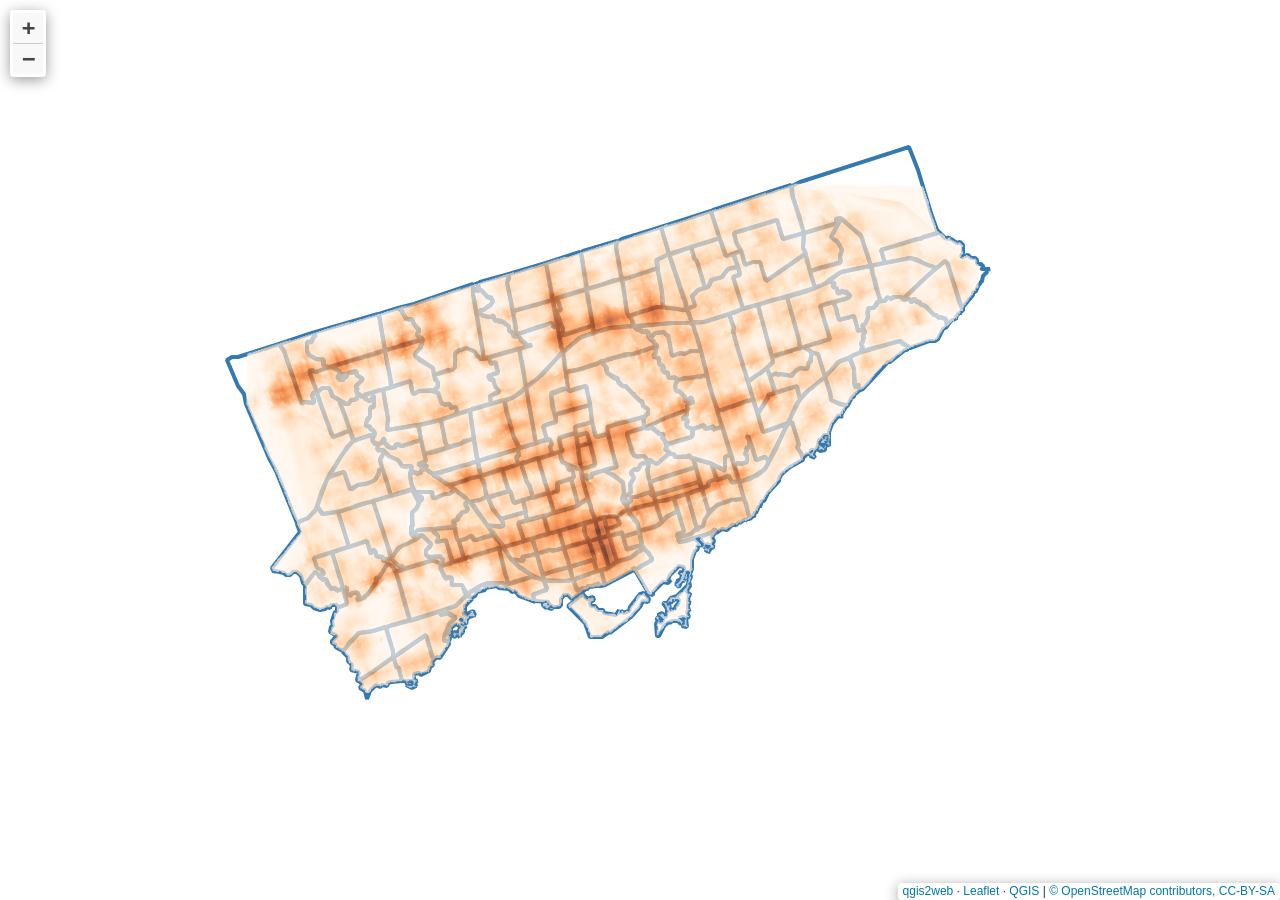
==== assets/project-one-map/index.html @ 5f245ad6 "Publish portfolio website" ====
<!doctype html>
<html lang="en">
    <head>
        <meta charset="utf-8">
        <meta http-equiv="X-UA-Compatible" content="IE=edge">
        <meta name="viewport" content="initial-scale=1,user-scalable=no,maximum-scale=1,width=device-width">
        <meta name="mobile-web-app-capable" content="yes">
        <meta name="apple-mobile-web-app-capable" content="yes">
        <link rel="stylesheet" href="css/leaflet.css">
        <link rel="stylesheet" href="css/qgis2web.css">
        <link rel="stylesheet" href="css/fontawesome-all.min.css">
        <link rel="stylesheet" href="css/leaflet.photon.css">
        <style>
        html, body, #map {
            width: 100%;
            height: 100%;
            padding: 0;
            margin: 0;
        }
        </style>
        <title>Toronto Accessibility Map — Ethan Niu</title>
    </head>
    <body>
        <div id="map">
        </div>
        <script src="js/qgis2web_expressions.js"></script>
        <script src="js/leaflet.js"></script>
        <script src="js/leaflet.rotatedMarker.js"></script>
        <script src="js/leaflet.pattern.js"></script>
        <script src="js/leaflet-hash.js"></script>
        <script src="js/Autolinker.min.js"></script>
        <script src="js/rbush.min.js"></script>
        <script src="js/labelgun.min.js"></script>
        <script src="js/labels.js"></script>
        <script src="js/leaflet.photon.js"></script>
        <script src="data/Neighbourhoods4326_1.js"></script>
        <script>
        var map = L.map('map', {
            zoomControl:false, maxZoom:28, minZoom:1
        }).fitBounds([[43.5701718692119,-79.63709369477158],[43.83942872199665,-79.07409411210276]]);
        var hash = new L.Hash(map);
        map.attributionControl.setPrefix('<a href="https://github.com/qgis2web/qgis2web" target="_blank">qgis2web</a> &middot; <a href="https://leafletjs.com" title="A JS library for interactive maps">Leaflet</a> &middot; <a href="https://qgis.org">QGIS</a>');
        var autolinker = new Autolinker({truncate: {length: 30, location: 'smart'}});
        // remove popup's row if "visible-with-data"
        function removeEmptyRowsFromPopupContent(content, feature) {
         var tempDiv = document.createElement('div');
         tempDiv.innerHTML = content;
         var rows = tempDiv.querySelectorAll('tr');
         for (var i = 0; i < rows.length; i++) {
             var td = rows[i].querySelector('td.visible-with-data');
             var key = td ? td.id : '';
             if (td && td.classList.contains('visible-with-data') && feature.properties[key] == null) {
                 rows[i].parentNode.removeChild(rows[i]);
             }
         }
         return tempDiv.innerHTML;
        }
        // modify popup if contains media
        function addClassToPopupIfMedia(content, popup) {
            var tempDiv = document.createElement('div');
            tempDiv.innerHTML = content;
            var imgTd = tempDiv.querySelector('td img');
            if (imgTd) {
                var src = imgTd.getAttribute('src');
                if (/\.(jpg|jpeg|png|gif|bmp|webp|avif)$/i.test(src)) {
                    popup._contentNode.classList.add('media');
                    var img = popup._contentNode.querySelector('td img');
                    if (img) {
                        // If already loaded (cache), update immediately
                        if (img.complete && img.naturalHeight > 0) {
                            popup.update();
                        } else {
                            img.addEventListener('load', function() {
                                popup.update();
                            });
                            img.addEventListener('error', function() {
                                popup.update();
                            });
                        }
                    }
                } else if (/\.(mp3|wav|ogg|aac)$/i.test(src)) {
                    var audio = document.createElement('audio');
                    audio.controls = true;
                    audio.src = src;
                    imgTd.parentNode.replaceChild(audio, imgTd);
                    popup._contentNode.classList.add('media');
                    setTimeout(function() {
                        popup.setContent(tempDiv.innerHTML);
                        popup.update();
                    }, 10);
                } else if (/\.(mp4|webm|ogg|mov)$/i.test(src)) {
                    var video = document.createElement('video');
                    video.controls = true;
                    video.src = src;
                    video.style.width = "400px";
                    video.style.height = "300px";
                    video.style.maxHeight = "60vh";
                    video.style.maxWidth = "60vw";
                    imgTd.parentNode.replaceChild(video, imgTd);
                    popup._contentNode.classList.add('media');
                    // Aggiorna il popup quando il video carica i metadati
                    video.addEventListener('loadedmetadata', function() {
                        popup.update();
                    });
                    setTimeout(function() {
                        popup.setContent(tempDiv.innerHTML);
                        popup.update();
                    }, 10);
                } else {
                    popup._contentNode.classList.remove('media');
                }
            } else {
                popup._contentNode.classList.remove('media');
            }
        }
        var zoomControl = L.control.zoom({
            position: 'topleft'
        }).addTo(map);
        var bounds_group = new L.featureGroup([]);
        function setBounds() {
        }
        map.createPane('pane_OSMStandard_0');
        map.getPane('pane_OSMStandard_0').style.zIndex = 400;
        var layer_OSMStandard_0 = L.tileLayer('https://tile.openstreetmap.org/{z}/{x}/{y}.png', {
            pane: 'pane_OSMStandard_0',
            opacity: 1.0,
            attribution: '<a href="https://www.openstreetmap.org/copyright">© OpenStreetMap contributors, CC-BY-SA</a>',
            minZoom: 1,
            maxZoom: 28,
            minNativeZoom: 0,
            maxNativeZoom: 19
        });
        layer_OSMStandard_0;
        map.addLayer(layer_OSMStandard_0);
        function pop_Neighbourhoods4326_1(feature, layer) {
            var popupContent = '<table>\
                    <tr>\
                        <td colspan="2">' + (feature.properties['_id1'] !== null ? autolinker.link(String(feature.properties['_id1']).replace(/'/g, '\'').toLocaleString()) : '') + '</td>\
                    </tr>\
                    <tr>\
                        <td colspan="2">' + (feature.properties['AREA_ID2'] !== null ? autolinker.link(String(feature.properties['AREA_ID2']).replace(/'/g, '\'').toLocaleString()) : '') + '</td>\
                    </tr>\
                    <tr>\
                        <td colspan="2">' + (feature.properties['AREA_AT3'] !== null ? autolinker.link(String(feature.properties['AREA_AT3']).replace(/'/g, '\'').toLocaleString()) : '') + '</td>\
                    </tr>\
                    <tr>\
                        <td colspan="2">' + (feature.properties['PARENT_4'] !== null ? autolinker.link(String(feature.properties['PARENT_4']).replace(/'/g, '\'').toLocaleString()) : '') + '</td>\
                    </tr>\
                    <tr>\
                        <td colspan="2">' + (feature.properties['AREA_SH5'] !== null ? autolinker.link(String(feature.properties['AREA_SH5']).replace(/'/g, '\'').toLocaleString()) : '') + '</td>\
                    </tr>\
                    <tr>\
                        <td colspan="2">' + (feature.properties['AREA_LO6'] !== null ? autolinker.link(String(feature.properties['AREA_LO6']).replace(/'/g, '\'').toLocaleString()) : '') + '</td>\
                    </tr>\
                    <tr>\
                        <td colspan="2">' + (feature.properties['AREA_NA7'] !== null ? autolinker.link(String(feature.properties['AREA_NA7']).replace(/'/g, '\'').toLocaleString()) : '') + '</td>\
                    </tr>\
                    <tr>\
                        <td colspan="2">' + (feature.properties['AREA_DE8'] !== null ? autolinker.link(String(feature.properties['AREA_DE8']).replace(/'/g, '\'').toLocaleString()) : '') + '</td>\
                    </tr>\
                    <tr>\
                        <td colspan="2">' + (feature.properties['CLASSIF9'] !== null ? autolinker.link(String(feature.properties['CLASSIF9']).replace(/'/g, '\'').toLocaleString()) : '') + '</td>\
                    </tr>\
                    <tr>\
                        <td colspan="2">' + (feature.properties['CLASSIF10'] !== null ? autolinker.link(String(feature.properties['CLASSIF10']).replace(/'/g, '\'').toLocaleString()) : '') + '</td>\
                    </tr>\
                    <tr>\
                        <td colspan="2">' + (feature.properties['OBJECTI11'] !== null ? autolinker.link(String(feature.properties['OBJECTI11']).replace(/'/g, '\'').toLocaleString()) : '') + '</td>\
                    </tr>\
                </table>';
            var content = removeEmptyRowsFromPopupContent(popupContent, feature);
			layer.on('popupopen', function(e) {
				addClassToPopupIfMedia(content, e.popup);
			});
			layer.bindPopup(content, { maxHeight: 400 });
        }

        function style_Neighbourhoods4326_1_0() {
            return {
                pane: 'pane_Neighbourhoods4326_1',
                opacity: 1,
                color: 'rgba(53,121,177,1.0)',
                dashArray: '',
                lineCap: 'square',
                lineJoin: 'bevel',
                weight: 4.0,
                fillOpacity: 0,
                interactive: true,
            }
        }
        map.createPane('pane_Neighbourhoods4326_1');
        map.getPane('pane_Neighbourhoods4326_1').style.zIndex = 401;
        map.getPane('pane_Neighbourhoods4326_1').style['mix-blend-mode'] = 'normal';
        var layer_Neighbourhoods4326_1 = new L.geoJson(json_Neighbourhoods4326_1, {
            attribution: '',
            interactive: true,
            dataVar: 'json_Neighbourhoods4326_1',
            layerName: 'layer_Neighbourhoods4326_1',
            pane: 'pane_Neighbourhoods4326_1',
            onEachFeature: pop_Neighbourhoods4326_1,
            style: style_Neighbourhoods4326_1_0,
        });
        bounds_group.addLayer(layer_Neighbourhoods4326_1);
        map.addLayer(layer_Neighbourhoods4326_1);
        map.createPane('pane_final_clipped_weighted_layer_2');
        map.getPane('pane_final_clipped_weighted_layer_2').style.zIndex = 402;
        var img_final_clipped_weighted_layer_2 = 'data/final_clipped_weighted_layer_2.png';
        var img_bounds_final_clipped_weighted_layer_2 = [[43.57489179670922,-79.64272814222107],[43.86174307892276,-79.11399780388876]];
        var layer_final_clipped_weighted_layer_2 = new L.imageOverlay(img_final_clipped_weighted_layer_2,
                                              img_bounds_final_clipped_weighted_layer_2,
                                              {pane: 'pane_final_clipped_weighted_layer_2'});
        bounds_group.addLayer(layer_final_clipped_weighted_layer_2);
        map.addLayer(layer_final_clipped_weighted_layer_2);
        setBounds();
        L.ImageOverlay.include({
            getBounds: function () {
                return this._bounds;
            }
        });
        </script>        
    </body>
</html>
---- assets/project-one-map/css/leaflet.css ----
/* required styles */

.leaflet-pane,
.leaflet-tile,
.leaflet-marker-icon,
.leaflet-marker-shadow,
.leaflet-tile-container,
.leaflet-pane > svg,
.leaflet-pane > canvas,
.leaflet-zoom-box,
.leaflet-image-layer,
.leaflet-layer {
	position: absolute;
	left: 0;
	top: 0;
	}
.leaflet-container {
	overflow: hidden;
	}
.leaflet-tile,
.leaflet-marker-icon,
.leaflet-marker-shadow {
	-webkit-user-select: none;
	   -moz-user-select: none;
	        user-select: none;
	  -webkit-user-drag: none;
	}
/* Prevents IE11 from highlighting tiles in blue */
.leaflet-tile::selection {
	background: transparent;
}
/* Safari renders non-retina tile on retina better with this, but Chrome is worse */
.leaflet-safari .leaflet-tile {
	image-rendering: -webkit-optimize-contrast;
	}
/* hack that prevents hw layers "stretching" when loading new tiles */
.leaflet-safari .leaflet-tile-container {
	width: 1600px;
	height: 1600px;
	-webkit-transform-origin: 0 0;
	}
.leaflet-marker-icon,
.leaflet-marker-shadow {
	display: block;
	}
/* .leaflet-container svg: reset svg max-width decleration shipped in Joomla! (joomla.org) 3.x */
/* .leaflet-container img: map is broken in FF if you have max-width: 100% on tiles */
.leaflet-container .leaflet-overlay-pane svg {
	max-width: none !important;
	max-height: none !important;
	}
.leaflet-container .leaflet-marker-pane img,
.leaflet-container .leaflet-shadow-pane img,
.leaflet-container .leaflet-tile-pane img,
.leaflet-container img.leaflet-image-layer,
.leaflet-container .leaflet-tile {
	max-width: none !important;
	max-height: none !important;
	width: auto;
	padding: 0;
	}

.leaflet-container img.leaflet-tile {
	/* See: https://bugs.chromium.org/p/chromium/issues/detail?id=600120 */
	mix-blend-mode: plus-lighter;
}

.leaflet-container.leaflet-touch-zoom {
	-ms-touch-action: pan-x pan-y;
	touch-action: pan-x pan-y;
	}
.leaflet-container.leaflet-touch-drag {
	-ms-touch-action: pinch-zoom;
	/* Fallback for FF which doesn't support pinch-zoom */
	touch-action: none;
	touch-action: pinch-zoom;
}
.leaflet-container.leaflet-touch-drag.leaflet-touch-zoom {
	-ms-touch-action: none;
	touch-action: none;
}
.leaflet-container {
	-webkit-tap-highlight-color: transparent;
}
.leaflet-container a {
	-webkit-tap-highlight-color: rgba(51, 181, 229, 0.4);
}
.leaflet-tile {
	filter: inherit;
	visibility: hidden;
	}
.leaflet-tile-loaded {
	visibility: inherit;
	}
.leaflet-zoom-box {
	width: 0;
	height: 0;
	-moz-box-sizing: border-box;
	     box-sizing: border-box;
	z-index: 800;
	}
/* workaround for https://bugzilla.mozilla.org/show_bug.cgi?id=888319 */
.leaflet-overlay-pane svg {
	-moz-user-select: none;
	}

.leaflet-pane         { z-index: 400; }

.leaflet-tile-pane    { z-index: 200; }
.leaflet-overlay-pane { z-index: 400; }
.leaflet-shadow-pane  { z-index: 500; }
.leaflet-marker-pane  { z-index: 600; }
.leaflet-tooltip-pane   { z-index: 650; }
.leaflet-popup-pane   { z-index: 700; }

.leaflet-map-pane canvas { z-index: 100; }
.leaflet-map-pane svg    { z-index: 200; }

.leaflet-vml-shape {
	width: 1px;
	height: 1px;
	}
.lvml {
	behavior: url(#default#VML);
	display: inline-block;
	position: absolute;
	}


/* control positioning */

.leaflet-control {
	position: relative;
	z-index: 800;
	pointer-events: visiblePainted; /* IE 9-10 doesn't have auto */
	pointer-events: auto;
	}
.leaflet-top,
.leaflet-bottom {
	position: absolute;
	z-index: 1000;
	pointer-events: none;
	}
.leaflet-top {
	top: 0;
	}
.leaflet-right {
	right: 0;
	}
.leaflet-bottom {
	bottom: 0;
	}
.leaflet-left {
	left: 0;
	}
.leaflet-control {
	float: left;
	clear: both;
	}
.leaflet-right .leaflet-control {
	float: right;
	}
.leaflet-top .leaflet-control {
	margin-top: 10px;
	}
.leaflet-bottom .leaflet-control {
	margin-bottom: 10px;
	}
.leaflet-left .leaflet-control {
	margin-left: 10px;
	}
.leaflet-right .leaflet-control {
	margin-right: 10px;
	}


/* zoom and fade animations */

.leaflet-fade-anim .leaflet-popup {
	opacity: 0;
	-webkit-transition: opacity 0.2s linear;
	   -moz-transition: opacity 0.2s linear;
	        transition: opacity 0.2s linear;
	}
.leaflet-fade-anim .leaflet-map-pane .leaflet-popup {
	opacity: 1;
	}
.leaflet-zoom-animated {
	-webkit-transform-origin: 0 0;
	    -ms-transform-origin: 0 0;
	        transform-origin: 0 0;
	}
svg.leaflet-zoom-animated {
	will-change: transform;
}

.leaflet-zoom-anim .leaflet-zoom-animated {
	-webkit-transition: -webkit-transform 0.25s cubic-bezier(0,0,0.25,1);
	   -moz-transition:    -moz-transform 0.25s cubic-bezier(0,0,0.25,1);
	        transition:         transform 0.25s cubic-bezier(0,0,0.25,1);
	}
.leaflet-zoom-anim .leaflet-tile,
.leaflet-pan-anim .leaflet-tile {
	-webkit-transition: none;
	   -moz-transition: none;
	        transition: none;
	}

.leaflet-zoom-anim .leaflet-zoom-hide {
	visibility: hidden;
	}


/* cursors */

.leaflet-interactive {
	cursor: pointer;
	}
.leaflet-grab {
	cursor: -webkit-grab;
	cursor:    -moz-grab;
	cursor:         grab;
	}
.leaflet-crosshair,
.leaflet-crosshair .leaflet-interactive {
	cursor: crosshair;
	}
.leaflet-popup-pane,
.leaflet-control {
	cursor: auto;
	}
.leaflet-dragging .leaflet-grab,
.leaflet-dragging .leaflet-grab .leaflet-interactive,
.leaflet-dragging .leaflet-marker-draggable {
	cursor: move;
	cursor: -webkit-grabbing;
	cursor:    -moz-grabbing;
	cursor:         grabbing;
	}

/* marker & overlays interactivity */
.leaflet-marker-icon,
.leaflet-marker-shadow,
.leaflet-image-layer,
.leaflet-pane > svg path,
.leaflet-tile-container {
	pointer-events: none;
	}

.leaflet-marker-icon.leaflet-interactive,
.leaflet-image-layer.leaflet-interactive,
.leaflet-pane > svg path.leaflet-interactive,
svg.leaflet-image-layer.leaflet-interactive path {
	pointer-events: visiblePainted; /* IE 9-10 doesn't have auto */
	pointer-events: auto;
	}

/* visual tweaks */

.leaflet-container {
	background: #ddd;
	outline-offset: 1px;
	}
.leaflet-container a {
	color: #0078A8;
	}
.leaflet-zoom-box {
	border: 2px dotted #38f;
	background: rgba(255,255,255,0.5);
	}


/* general typography */
.leaflet-container {
	font-family: "Helvetica Neue", Arial, Helvetica, sans-serif;
	font-size: 12px;
	font-size: 0.75rem;
	line-height: 1.5;
	}


/* general toolbar styles */

.leaflet-bar {
	box-shadow: 0 1px 5px rgba(0,0,0,0.65);
	border-radius: 4px;
	}
.leaflet-bar a {
	background-color: #fff;
	border-bottom: 1px solid #ccc;
	width: 26px;
	height: 26px;
	line-height: 26px;
	display: block;
	text-align: center;
	text-decoration: none;
	color: black;
	}
.leaflet-bar a,
.leaflet-control-layers-toggle {
	background-position: 50% 50%;
	background-repeat: no-repeat;
	display: block;
	}
.leaflet-bar a:hover,
.leaflet-bar a:focus {
	background-color: #f4f4f4;
	}
.leaflet-bar a:first-child {
	border-top-left-radius: 4px;
	border-top-right-radius: 4px;
	}
.leaflet-bar a:last-child {
	border-bottom-left-radius: 4px;
	border-bottom-right-radius: 4px;
	border-bottom: none;
	}
.leaflet-bar a.leaflet-disabled {
	cursor: default;
	background-color: #f4f4f4;
	color: #bbb;
	}

.leaflet-touch .leaflet-bar a {
	width: 30px;
	height: 30px;
	line-height: 30px;
	}
.leaflet-touch .leaflet-bar a:first-child {
	border-top-left-radius: 2px;
	border-top-right-radius: 2px;
	}
.leaflet-touch .leaflet-bar a:last-child {
	border-bottom-left-radius: 2px;
	border-bottom-right-radius: 2px;
	}

/* zoom control */

.leaflet-control-zoom-in,
.leaflet-control-zoom-out {
	font: bold 18px 'Lucida Console', Monaco, monospace;
	text-indent: 1px;
	}

.leaflet-touch .leaflet-control-zoom-in, .leaflet-touch .leaflet-control-zoom-out  {
	font-size: 22px;
	}


/* layers control */

.leaflet-control-layers {
	box-shadow: 0 1px 5px rgba(0,0,0,0.4);
	background: #fff;
	border-radius: 5px;
	}
.leaflet-control-layers-toggle {
	background-image: url(images/layers.png);
	width: 36px;
	height: 36px;
	}
.leaflet-retina .leaflet-control-layers-toggle {
	background-image: url(images/layers-2x.png);
	background-size: 26px 26px;
	}
.leaflet-touch .leaflet-control-layers-toggle {
	width: 44px;
	height: 44px;
	}
.leaflet-control-layers .leaflet-control-layers-list,
.leaflet-control-layers-expanded .leaflet-control-layers-toggle {
	display: none;
	}
.leaflet-control-layers-expanded .leaflet-control-layers-list {
	display: block;
	position: relative;
	}
.leaflet-control-layers-expanded {
	padding: 6px 10px 6px 6px;
	color: #333;
	background: #fff;
	}
.leaflet-control-layers-scrollbar {
	overflow-y: scroll;
	overflow-x: hidden;
	padding-right: 5px;
	}
.leaflet-control-layers-selector {
	margin-top: 2px;
	position: relative;
	top: 1px;
	}
.leaflet-control-layers label {
	display: block;
	font-size: 13px;
	font-size: 1.08333em;
	}
.leaflet-control-layers-separator {
	height: 0;
	border-top: 1px solid #ddd;
	margin: 5px -10px 5px -6px;
	}

/* Default icon URLs */
.leaflet-default-icon-path { /* used only in path-guessing heuristic, see L.Icon.Default */
	background-image: url(images/marker-icon.png);
	}


/* attribution and scale controls */

.leaflet-container .leaflet-control-attribution {
	background: #fff;
	background: rgba(255, 255, 255, 0.8);
	margin: 0;
	}
.leaflet-control-attribution,
.leaflet-control-scale-line {
	padding: 0 5px;
	color: #333;
	line-height: 1.4;
	}
.leaflet-control-attribution a {
	text-decoration: none;
	}
.leaflet-control-attribution a:hover,
.leaflet-control-attribution a:focus {
	text-decoration: underline;
	}
.leaflet-attribution-flag {
	display: inline !important;
	vertical-align: baseline !important;
	width: 1em;
	height: 0.6669em;
	}
.leaflet-left .leaflet-control-scale {
	margin-left: 5px;
	}
.leaflet-bottom .leaflet-control-scale {
	margin-bottom: 5px;
	}
.leaflet-control-scale-line {
	border: 2px solid #777;
	border-top: none;
	line-height: 1.1;
	padding: 2px 5px 1px;
	white-space: nowrap;
	-moz-box-sizing: border-box;
	     box-sizing: border-box;
	background: rgba(255, 255, 255, 0.8);
	text-shadow: 1px 1px #fff;
	}
.leaflet-control-scale-line:not(:first-child) {
	border-top: 2px solid #777;
	border-bottom: none;
	margin-top: -2px;
	}
.leaflet-control-scale-line:not(:first-child):not(:last-child) {
	border-bottom: 2px solid #777;
	}

.leaflet-touch .leaflet-control-attribution,
.leaflet-touch .leaflet-control-layers,
.leaflet-touch .leaflet-bar {
	box-shadow: none;
	}
.leaflet-touch .leaflet-control-layers,
.leaflet-touch .leaflet-bar {
	border: 2px solid rgba(0,0,0,0.2);
	background-clip: padding-box;
	}


/* popup */

.leaflet-popup {
	position: absolute;
	text-align: center;
	margin-bottom: 20px;
	}
.leaflet-popup-content-wrapper {
	padding: 1px;
	text-align: left;
	border-radius: 12px;
	}
.leaflet-popup-content {
	margin: 13px 24px 13px 20px;
	line-height: 1.3;
	font-size: 13px;
	font-size: 1.08333em;
	min-height: 1px;
	}
.leaflet-popup-content p {
	margin: 17px 0;
	margin: 1.3em 0;
	}
.leaflet-popup-tip-container {
	width: 40px;
	height: 20px;
	position: absolute;
	left: 50%;
	margin-top: -1px;
	margin-left: -20px;
	overflow: hidden;
	pointer-events: none;
	}
.leaflet-popup-tip {
	width: 17px;
	height: 17px;
	padding: 1px;

	margin: -10px auto 0;
	pointer-events: auto;

	-webkit-transform: rotate(45deg);
	   -moz-transform: rotate(45deg);
	    -ms-transform: rotate(45deg);
	        transform: rotate(45deg);
	}
.leaflet-popup-content-wrapper,
.leaflet-popup-tip {
	background: white;
	color: #333;
	box-shadow: 0 3px 14px rgba(0,0,0,0.4);
	}
.leaflet-container a.leaflet-popup-close-button {
	position: absolute;
	top: 0;
	right: 0;
	border: none;
	text-align: center;
	width: 24px;
	height: 24px;
	font: 16px/24px Tahoma, Verdana, sans-serif;
	color: #757575;
	text-decoration: none;
	background: transparent;
	}
.leaflet-container a.leaflet-popup-close-button:hover,
.leaflet-container a.leaflet-popup-close-button:focus {
	color: #585858;
	}
.leaflet-popup-scrolled {
	overflow: auto;
	}

.leaflet-oldie .leaflet-popup-content-wrapper {
	-ms-zoom: 1;
	}
.leaflet-oldie .leaflet-popup-tip {
	width: 24px;
	margin: 0 auto;

	-ms-filter: "progid:DXImageTransform.Microsoft.Matrix(M11=0.70710678, M12=0.70710678, M21=-0.70710678, M22=0.70710678)";
	filter: progid:DXImageTransform.Microsoft.Matrix(M11=0.70710678, M12=0.70710678, M21=-0.70710678, M22=0.70710678);
	}

.leaflet-oldie .leaflet-control-zoom,
.leaflet-oldie .leaflet-control-layers,
.leaflet-oldie .leaflet-popup-content-wrapper,
.leaflet-oldie .leaflet-popup-tip {
	border: 1px solid #999;
	}


/* div icon */

.leaflet-div-icon {
	background: #fff;
	border: 1px solid #666;
	}


/* Tooltip */
/* Base styles for the element that has a tooltip */
.leaflet-tooltip {
	position: absolute;
	padding: 6px;
	background-color: #fff;
	border: 1px solid #fff;
	border-radius: 3px;
	color: #222;
	white-space: nowrap;
	-webkit-user-select: none;
	-moz-user-select: none;
	-ms-user-select: none;
	user-select: none;
	pointer-events: none;
	box-shadow: 0 1px 3px rgba(0,0,0,0.4);
	}
.leaflet-tooltip.leaflet-interactive {
	cursor: pointer;
	pointer-events: auto;
	}
.leaflet-tooltip-top:before,
.leaflet-tooltip-bottom:before,
.leaflet-tooltip-left:before,
.leaflet-tooltip-right:before {
	position: absolute;
	pointer-events: none;
	border: 6px solid transparent;
	background: transparent;
	content: "";
	}

/* Directions */

.leaflet-tooltip-bottom {
	margin-top: 6px;
}
.leaflet-tooltip-top {
	margin-top: -6px;
}
.leaflet-tooltip-bottom:before,
.leaflet-tooltip-top:before {
	left: 50%;
	margin-left: -6px;
	}
.leaflet-tooltip-top:before {
	bottom: 0;
	margin-bottom: -12px;
	border-top-color: #fff;
	}
.leaflet-tooltip-bottom:before {
	top: 0;
	margin-top: -12px;
	margin-left: -6px;
	border-bottom-color: #fff;
	}
.leaflet-tooltip-left {
	margin-left: -6px;
}
.leaflet-tooltip-right {
	margin-left: 6px;
}
.leaflet-tooltip-left:before,
.leaflet-tooltip-right:before {
	top: 50%;
	margin-top: -6px;
	}
.leaflet-tooltip-left:before {
	right: 0;
	margin-right: -12px;
	border-left-color: #fff;
	}
.leaflet-tooltip-right:before {
	left: 0;
	margin-left: -12px;
	border-right-color: #fff;
	}

/* Printing */

@media print {
	/* Prevent printers from removing background-images of controls. */
	.leaflet-control {
		-webkit-print-color-adjust: exact;
		print-color-adjust: exact;
		}
	}
---- assets/project-one-map/css/qgis2web.css ----
#map {
            background-color: #ffffff
        }
        html, body, #map {
			overflow: hidden;
        }
        .col9{
			height: 100%!important;
		}
		.col3{
			height: 100%;
			overflow: auto;
		}
        .info {
            padding: 6px 8px;
            font: 14px/16px Arial, Helvetica, sans-serif;
            background-color:#f8f8f8 !important;
            color: #444444 !important;
            box-shadow: 0 0 15px rgba(0,0,0,0.2);
            border-radius: 5px;
        }
        .info h2 {
            margin: 0 0 5px;
        }
        .leaflet-container {
            background: #fff;
            padding-right: 10px;
        }
        .leaflet-popup-scrolled {
            border-bottom: unset!important;
            border-top: unset!important;
        }
        .leaflet-popup-content{
            max-height: 70vh;
            max-width: 70vw;
        }
        .leaflet-popup-content.media{
            width: auto!important;
            height: auto!important;
            overflow: auto;
        }
        .leaflet-popup-content th {
            text-align: left;
            vertical-align: top;
            min-width: 75px;
        }
        .leaflet-popup-content td {
            min-width: 75px;
        }
        .leaflet-popup-content td img {
            max-height: 60vh;
            max-width: 60vw;
        }

        .leaflet-tooltip {
            background: none;
            box-shadow: none;
            border: none;
        }
        .leaflet-tooltip-left:before, .leaflet-tooltip-right:before {
            border: 0px;
        }
        .fa, .leaflet-container, a {
            color: #444444 !important;
        }
        .leaflet-control-zoom-in, .leaflet-control-zoom-out,
        .leaflet-control-locate a,
        .leaflet-touch .leaflet-control-geocoder-icon,
        .leaflet-control-search .search-button,
         .leaflet-control-measure {
            background-color: #f8f8f8 !important;
            border-radius: 0px !important;
            color: #444444 !important;
        }
        .abstract {
            font: bold 18px 'Lucida Console', Monaco, monospace;
            text-indent: 1px;
            background-color: #f8f8f8 !important;
            width: 30px !important;
            color: #444444 !important;
            height: 30px !important;
            text-align: center !important;
            line-height: 30px !important;
        }
        .abstractUncollapsed {
            padding: 6px 8px;
            font: 12px/1.5 "Helvetica Neue", Arial, Helvetica, sans-serif;
            background-color:#f8f8f8 !important;
            color: #444444 !important;
            box-shadow: 0 0 15px rgba(0,0,0,0.2);
            border-radius: 5px;
            max-width: 40%;
        }
        .leaflet-control {
            box-shadow: 0 3px 14px rgba(0, 0, 0, 0.4)!important;
            border-radius: 4px;
        }
        .leaflet-touch .leaflet-control-layers,
        .leaflet-touch .leaflet-bar,
        .leaflet-control-search,
        .leaflet-control-measure {
            border: 3px solid rgba(255,255,255,.4) !important;
        }
        .leaflet-control-attribution a {
            color: #0078A8 !important;
        }
        .leaflet-control-scale-line {
            border: 2px solid #f8f8f8 !important;
            border-top: none !important;
            color: black !important;
        }
        .leaflet-control-search .search-button {
            width: 30px !important;
            height: 30px !important;
            font-size: 13px !important;
            text-align: center !important;
            cursor: pointer;
        }
        .search-button.fa.fa-binoculars{
            display: flex;
            justify-content: center;
            align-items: center;
        }
        .leaflet-control-measure .leaflet-control {
            width: 30px !important;
            height: 30px !important;
        }
        .leaflet-container .leaflet-control-search{
            background: none !important;
        }
        .leaflet-control-search .search-input {
            margin: 0px 0px 0px 0px !important;
            height: 30px !important;
        }
        .leaflet-control-measure {
            background: none!important;
            border-radius: 4px !important;
        }
        .leaflet-control-measure .leaflet-control-measure-interaction {
            background-color: #f8f8f8 !important;
        }
        .leaflet-touch .leaflet-control-measure
        .leaflet-control-measure-toggle,
        .leaflet-touch .leaflet-control-measure
        .leaflet-control-measure-toggle:hover {
            width: 30px !important;
            height: 30px !important;
            border-radius: 0px !important;
            background-color: #f8f8f8 !important;
            color: #444444 !important;
            font-size: 13px;
            line-height: 30px;
            text-align: center;
            text-indent: 0%;
        }
        .leaflet-control-layers {
			padding: 2px;
			display: flex;
			flex-direction: column;
			align-items: flex-end;
            background-color: #f8f8f8 !important;
            color: #444444 !important;

		}
        .leaflet-control-layers-expanded {
			padding-left: 6px;
		}	
        .leaflet-control-layers-expanded .leaflet-control-layers-toggle {
            display: block;
            background-image: none;
			text-decoration: none;
            margin-bottom: 3px;
        }
        .leaflet-control-layers-expanded .leaflet-control-layers-toggle::after {
            content: '»';
            font-size: x-large;
            color: #444444 !important;
            display: flex;
            align-items: center;
            justify-content: center;
            width: 100%;
            height: 100%;
            text-align: center;
        }
        .leaflet-overlay-pane {
            z-index: 550;
        }
        .leaflet-popup-pane {
            z-index: 700;
        }
        #gcd-button-control {
            display: flex;
            justify-content: center;
            align-items: center;
        }
        .leaflet-marker-icon{
            white-space: nowrap;
        }
---- assets/project-one-map/css/leaflet.photon.css ----
ul.photon-autocomplete {
    position: absolute;
    background-color: white;
    max-width: fit-content;
    z-index: 1000;
    box-shadow: 0 4px 9px #999999;
    display: none;
    margin: 0; /* Remove margins */
    list-style-type: none; /* Remove bullets */
    padding: 0; /* Remove padding */
    font-family: Arial, sans-serif;
    height: 200px;
    overflow:hidden;
    overflow-y: scroll;
    scrollbar-width: none;
}
.photon-autocomplete li {
    min-height: 20px;
    line-height: 1em;
    padding: 5px 10px;
    overflow: hidden;
    /* white-space: nowrap; */
    word-wrap: break-word;
    overflow-wrap: break-word;
    word-break: break-word;
    font-size: 1em;
}
.photon-autocomplete li strong {
    display: block;
    
}
.photon-autocomplete li.on {
    background-color: #ff8c9d;
    cursor: pointer;
}
.photon-autocomplete li.photon-no-result {
    text-align: center;
    color: #666;
    font-size: 0.9em;
    line-height: 20px;
    width: fit-content;
    block-size: fit-content;
}
.photon-autocomplete .photon-feedback {
    display: block;
    text-align: right;
    font-size: 0.8em;
    padding: 3px;
    color: #999;
    border-top: 1px solid #eee;
}
.photon-input:focus {
    width: 400px;
    border-radius: 10px;
}
@media all and (max-width:500px){
    #map .photon-input:focus {
        width: 300px;
        border-radius: 10px;
    }
}
@media all and (max-width:400px){
    #map ul.photon-autocomplete {
        position: relative;
        background-color: white;
        max-width: 400;
        z-index: 1000;
        box-shadow: 0 4px 9px #999999;
        display: none;
        margin: 0; /* Remove margins */
        list-style-type: none; /* Remove bullets */
        padding: 0; /* Remove padding */
        font-family: Arial, sans-serif;
    }
    #map .photon-input:focus {
        width: 200px;
        border-radius: 10px;
    }
}
@media all and (max-width:280px){
    #map .photon-input:focus {
        width: 150px;
        border-radius: 10px;
    }
}
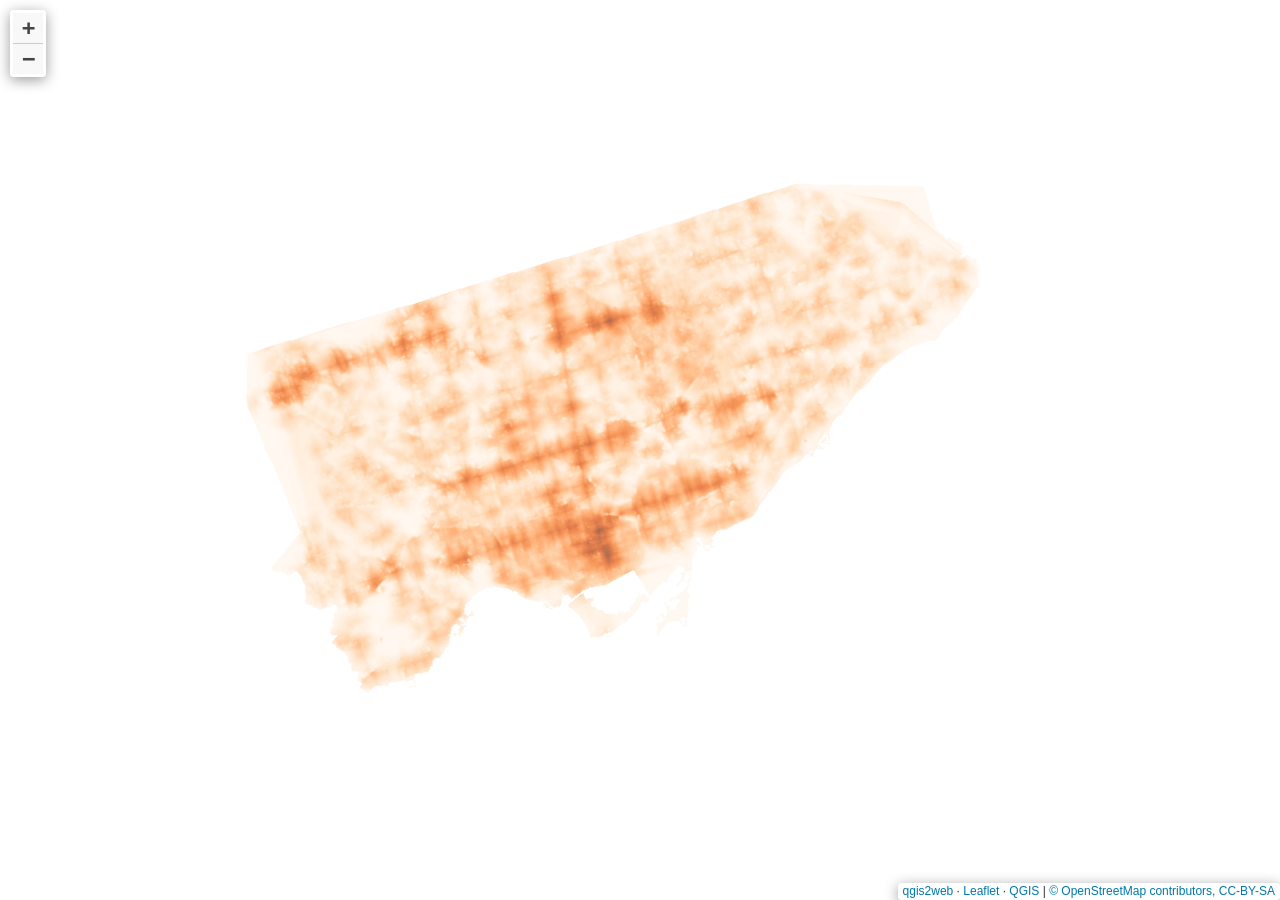
==== commit 4570849e: "Add interactive DA popups" ====
--- a/assets/project-one-map/index.html
+++ b/assets/project-one-map/index.html
@@ -7,6 +7,7 @@
         <meta name="mobile-web-app-capable" content="yes">
         <meta name="apple-mobile-web-app-capable" content="yes">
         <link rel="stylesheet" href="css/leaflet.css">
+        <link rel="stylesheet" href="css/L.Control.Layers.Tree.css">
         <link rel="stylesheet" href="css/qgis2web.css">
         <link rel="stylesheet" href="css/fontawesome-all.min.css">
         <link rel="stylesheet" href="css/leaflet.photon.css">
@@ -17,14 +18,111 @@
             padding: 0;
             margin: 0;
         }
+        body {
+            font-family: Inter, ui-sans-serif, system-ui, -apple-system, BlinkMacSystemFont, "Segoe UI", sans-serif;
+        }
+        .leaflet-popup-content-wrapper {
+            border-radius: 16px;
+            box-shadow: 0 16px 40px rgba(15, 23, 42, 0.2);
+        }
+        .leaflet-popup-content {
+            min-width: 248px;
+            margin: 16px 18px;
+        }
+        .da-popup__header {
+            display: flex;
+            align-items: center;
+            justify-content: space-between;
+            gap: 12px;
+            margin-bottom: 14px;
+        }
+        .da-popup__title {
+            margin: 0;
+            color: #172033;
+            font-size: 16px;
+            line-height: 1.25;
+        }
+        .tier-badge {
+            flex: 0 0 auto;
+            border-radius: 999px;
+            padding: 4px 9px;
+            color: #fff;
+            font-size: 11px;
+            font-weight: 700;
+            letter-spacing: 0.04em;
+            text-transform: uppercase;
+        }
+        .tier-badge--low { background: #c94747; }
+        .tier-badge--medium { background: #b47a00; }
+        .tier-badge--high { background: #287a54; }
+        .tier-badge--unknown { background: #667085; }
+        .da-popup__grid {
+            display: grid;
+            grid-template-columns: minmax(0, 1fr) auto;
+            gap: 8px 18px;
+            margin: 0;
+        }
+        .da-popup__grid dt {
+            color: #667085;
+            font-size: 12px;
+        }
+        .da-popup__grid dd {
+            margin: 0;
+            color: #172033;
+            font-size: 13px;
+            font-weight: 650;
+            text-align: right;
+        }
+        .map-key {
+            max-width: 190px;
+            border: 1px solid rgba(15, 23, 42, 0.12);
+            border-radius: 12px;
+            padding: 11px 13px;
+            background: rgba(255, 255, 255, 0.94);
+            box-shadow: 0 8px 24px rgba(15, 23, 42, 0.14);
+            color: #172033;
+            font-size: 12px;
+            line-height: 1.35;
+        }
+        .map-key strong {
+            display: block;
+            margin-bottom: 7px;
+            font-size: 13px;
+        }
+        .map-key__row {
+            display: flex;
+            align-items: center;
+            gap: 7px;
+            margin-top: 4px;
+        }
+        .map-key__swatch {
+            width: 11px;
+            height: 11px;
+            border: 1px solid rgba(15, 23, 42, 0.28);
+            border-radius: 3px;
+        }
+        .map-key__hint {
+            margin: 8px 0 0;
+            color: #667085;
+        }
+        @media (max-width: 640px) {
+            .map-key {
+                max-width: 150px;
+                padding: 9px 10px;
+            }
+            .leaflet-popup-content {
+                min-width: 220px;
+            }
+        }
         </style>
-        <title>Toronto Accessibility Map — Ethan Niu</title>
+        <title>Toronto Accessibility Heatmap — Ethan Niu</title>
     </head>
     <body>
         <div id="map">
         </div>
         <script src="js/qgis2web_expressions.js"></script>
         <script src="js/leaflet.js"></script>
+        <script src="js/L.Control.Layers.Tree.min.js"></script>
         <script src="js/leaflet.rotatedMarker.js"></script>
         <script src="js/leaflet.pattern.js"></script>
         <script src="js/leaflet-hash.js"></script>
@@ -33,7 +131,7 @@
         <script src="js/labelgun.min.js"></script>
         <script src="js/labels.js"></script>
         <script src="js/leaflet.photon.js"></script>
-        <script src="data/Neighbourhoods4326_1.js"></script>
+        <script src="data/zonal_statistics_3.js"></script>
         <script>
         var map = L.map('map', {
             zoomControl:false, maxZoom:28, minZoom:1
@@ -41,6 +139,49 @@
         var hash = new L.Hash(map);
         map.attributionControl.setPrefix('<a href="https://github.com/qgis2web/qgis2web" target="_blank">qgis2web</a> &middot; <a href="https://leafletjs.com" title="A JS library for interactive maps">Leaflet</a> &middot; <a href="https://qgis.org">QGIS</a>');
         var autolinker = new Autolinker({truncate: {length: 30, location: 'smart'}});
+        var populationField = 'population_2021';
+        var wholeNumber = new Intl.NumberFormat('en-CA', { maximumFractionDigits: 0 });
+        var decimalNumber = new Intl.NumberFormat('en-CA', { minimumFractionDigits: 3, maximumFractionDigits: 3 });
+
+        function escapeHtml(value) {
+            return String(value == null ? '' : value)
+                .replace(/&/g, '&amp;')
+                .replace(/</g, '&lt;')
+                .replace(/>/g, '&gt;')
+                .replace(/"/g, '&quot;')
+                .replace(/'/g, '&#039;');
+        }
+
+        function tierColour(tier) {
+            if (tier === 'High') return '#3a9d6f';
+            if (tier === 'Medium') return '#e0a528';
+            if (tier === 'Low') return '#d75a5a';
+            return '#8090a5';
+        }
+
+        function buildDaPopup(properties) {
+            var tier = properties.access_tier || 'Unknown';
+            var population = Number(properties[populationField]);
+            var meanScore = Number(properties.mean_score);
+            var landArea = Number(properties.LANDAREA);
+            var density = Number.isFinite(population) && Number.isFinite(landArea) && landArea > 0
+                ? population / landArea
+                : null;
+            var tierClass = ['Low', 'Medium', 'High'].indexOf(tier) >= 0 ? tier.toLowerCase() : 'unknown';
+
+            return '<section class="da-popup" aria-label="Dissemination area ' + escapeHtml(properties.DAUID) + '">' +
+                '<div class="da-popup__header">' +
+                    '<h2 class="da-popup__title">DA ' + escapeHtml(properties.DAUID) + '</h2>' +
+                    '<span class="tier-badge tier-badge--' + tierClass + '">' + escapeHtml(tier) + ' access</span>' +
+                '</div>' +
+                '<dl class="da-popup__grid">' +
+                    '<dt>Population (2021)</dt><dd>' + (Number.isFinite(population) ? wholeNumber.format(population) : 'Not available') + '</dd>' +
+                    '<dt>Mean accessibility score</dt><dd>' + (Number.isFinite(meanScore) ? decimalNumber.format(meanScore) : 'Not available') + '</dd>' +
+                    '<dt>Land area</dt><dd>' + (Number.isFinite(landArea) ? landArea.toFixed(3) + ' km²' : 'Not available') + '</dd>' +
+                    '<dt>Population density</dt><dd>' + (density !== null ? wholeNumber.format(density) + ' / km²' : 'Not available') + '</dd>' +
+                '</dl>' +
+            '</section>';
+        }
         // remove popup's row if "visible-with-data"
         function removeEmptyRowsFromPopupContent(content, feature) {
          var tempDiv = document.createElement('div');
@@ -132,76 +273,6 @@
         });
         layer_OSMStandard_0;
         map.addLayer(layer_OSMStandard_0);
-        function pop_Neighbourhoods4326_1(feature, layer) {
-            var popupContent = '<table>\
-                    <tr>\
-                        <td colspan="2">' + (feature.properties['_id1'] !== null ? autolinker.link(String(feature.properties['_id1']).replace(/'/g, '\'').toLocaleString()) : '') + '</td>\
-                    </tr>\
-                    <tr>\
-                        <td colspan="2">' + (feature.properties['AREA_ID2'] !== null ? autolinker.link(String(feature.properties['AREA_ID2']).replace(/'/g, '\'').toLocaleString()) : '') + '</td>\
-                    </tr>\
-                    <tr>\
-                        <td colspan="2">' + (feature.properties['AREA_AT3'] !== null ? autolinker.link(String(feature.properties['AREA_AT3']).replace(/'/g, '\'').toLocaleString()) : '') + '</td>\
-                    </tr>\
-                    <tr>\
-                        <td colspan="2">' + (feature.properties['PARENT_4'] !== null ? autolinker.link(String(feature.properties['PARENT_4']).replace(/'/g, '\'').toLocaleString()) : '') + '</td>\
-                    </tr>\
-                    <tr>\
-                        <td colspan="2">' + (feature.properties['AREA_SH5'] !== null ? autolinker.link(String(feature.properties['AREA_SH5']).replace(/'/g, '\'').toLocaleString()) : '') + '</td>\
-                    </tr>\
-                    <tr>\
-                        <td colspan="2">' + (feature.properties['AREA_LO6'] !== null ? autolinker.link(String(feature.properties['AREA_LO6']).replace(/'/g, '\'').toLocaleString()) : '') + '</td>\
-                    </tr>\
-                    <tr>\
-                        <td colspan="2">' + (feature.properties['AREA_NA7'] !== null ? autolinker.link(String(feature.properties['AREA_NA7']).replace(/'/g, '\'').toLocaleString()) : '') + '</td>\
-                    </tr>\
-                    <tr>\
-                        <td colspan="2">' + (feature.properties['AREA_DE8'] !== null ? autolinker.link(String(feature.properties['AREA_DE8']).replace(/'/g, '\'').toLocaleString()) : '') + '</td>\
-                    </tr>\
-                    <tr>\
-                        <td colspan="2">' + (feature.properties['CLASSIF9'] !== null ? autolinker.link(String(feature.properties['CLASSIF9']).replace(/'/g, '\'').toLocaleString()) : '') + '</td>\
-                    </tr>\
-                    <tr>\
-                        <td colspan="2">' + (feature.properties['CLASSIF10'] !== null ? autolinker.link(String(feature.properties['CLASSIF10']).replace(/'/g, '\'').toLocaleString()) : '') + '</td>\
-                    </tr>\
-                    <tr>\
-                        <td colspan="2">' + (feature.properties['OBJECTI11'] !== null ? autolinker.link(String(feature.properties['OBJECTI11']).replace(/'/g, '\'').toLocaleString()) : '') + '</td>\
-                    </tr>\
-                </table>';
-            var content = removeEmptyRowsFromPopupContent(popupContent, feature);
-			layer.on('popupopen', function(e) {
-				addClassToPopupIfMedia(content, e.popup);
-			});
-			layer.bindPopup(content, { maxHeight: 400 });
-        }
-
-        function style_Neighbourhoods4326_1_0() {
-            return {
-                pane: 'pane_Neighbourhoods4326_1',
-                opacity: 1,
-                color: 'rgba(53,121,177,1.0)',
-                dashArray: '',
-                lineCap: 'square',
-                lineJoin: 'bevel',
-                weight: 4.0,
-                fillOpacity: 0,
-                interactive: true,
-            }
-        }
-        map.createPane('pane_Neighbourhoods4326_1');
-        map.getPane('pane_Neighbourhoods4326_1').style.zIndex = 401;
-        map.getPane('pane_Neighbourhoods4326_1').style['mix-blend-mode'] = 'normal';
-        var layer_Neighbourhoods4326_1 = new L.geoJson(json_Neighbourhoods4326_1, {
-            attribution: '',
-            interactive: true,
-            dataVar: 'json_Neighbourhoods4326_1',
-            layerName: 'layer_Neighbourhoods4326_1',
-            pane: 'pane_Neighbourhoods4326_1',
-            onEachFeature: pop_Neighbourhoods4326_1,
-            style: style_Neighbourhoods4326_1_0,
-        });
-        bounds_group.addLayer(layer_Neighbourhoods4326_1);
-        map.addLayer(layer_Neighbourhoods4326_1);
         map.createPane('pane_final_clipped_weighted_layer_2');
         map.getPane('pane_final_clipped_weighted_layer_2').style.zIndex = 402;
         var img_final_clipped_weighted_layer_2 = 'data/final_clipped_weighted_layer_2.png';
@@ -211,6 +282,64 @@
                                               {pane: 'pane_final_clipped_weighted_layer_2'});
         bounds_group.addLayer(layer_final_clipped_weighted_layer_2);
         map.addLayer(layer_final_clipped_weighted_layer_2);
+        function pop_zonal_statistics_3(feature, layer) {
+            var content = buildDaPopup(feature.properties);
+            layer.bindPopup(content, { maxHeight: 400, maxWidth: 340 });
+            layer.on({
+                mouseover: function (event) {
+                    event.target.setStyle({ weight: 2, fillOpacity: 0.38 });
+                    event.target.bringToFront();
+                },
+                mouseout: function (event) {
+                    layer_zonal_statistics_3.resetStyle(event.target);
+                }
+            });
+        }
+
+        function style_zonal_statistics_3_0(feature) {
+            return {
+                pane: 'pane_zonal_statistics_3',
+                opacity: 1,
+                color: 'rgba(23,32,51,0.42)',
+                dashArray: '',
+                lineCap: 'butt',
+                lineJoin: 'miter',
+                weight: 0.65,
+                fill: true,
+                fillOpacity: 0.18,
+                fillColor: tierColour(feature.properties.access_tier),
+                interactive: true,
+            }
+        }
+        map.createPane('pane_zonal_statistics_3');
+        map.getPane('pane_zonal_statistics_3').style.zIndex = 403;
+        map.getPane('pane_zonal_statistics_3').style['mix-blend-mode'] = 'normal';
+        var layer_zonal_statistics_3 = new L.geoJson(json_zonal_statistics_3, {
+            attribution: '',
+            interactive: true,
+            dataVar: 'json_zonal_statistics_3',
+            layerName: 'layer_zonal_statistics_3',
+            pane: 'pane_zonal_statistics_3',
+            onEachFeature: pop_zonal_statistics_3,
+            style: style_zonal_statistics_3_0,
+        });
+        bounds_group.addLayer(layer_zonal_statistics_3);
+        map.addLayer(layer_zonal_statistics_3);
+        var accessibilityKey = L.control({ position: 'bottomright' });
+        accessibilityKey.onAdd = function () {
+            var container = L.DomUtil.create('div', 'map-key');
+            container.setAttribute('role', 'note');
+            container.innerHTML =
+                '<strong>Accessibility tier</strong>' +
+                '<div class="map-key__row"><span class="map-key__swatch" style="background:#3a9d6f"></span>High</div>' +
+                '<div class="map-key__row"><span class="map-key__swatch" style="background:#e0a528"></span>Medium</div>' +
+                '<div class="map-key__row"><span class="map-key__swatch" style="background:#d75a5a"></span>Low</div>' +
+                '<p class="map-key__hint">Click any dissemination area to view its population and score.</p>';
+            L.DomEvent.disableClickPropagation(container);
+            L.DomEvent.disableScrollPropagation(container);
+            return container;
+        };
+        accessibilityKey.addTo(map);
         setBounds();
         L.ImageOverlay.include({
             getBounds: function () {
